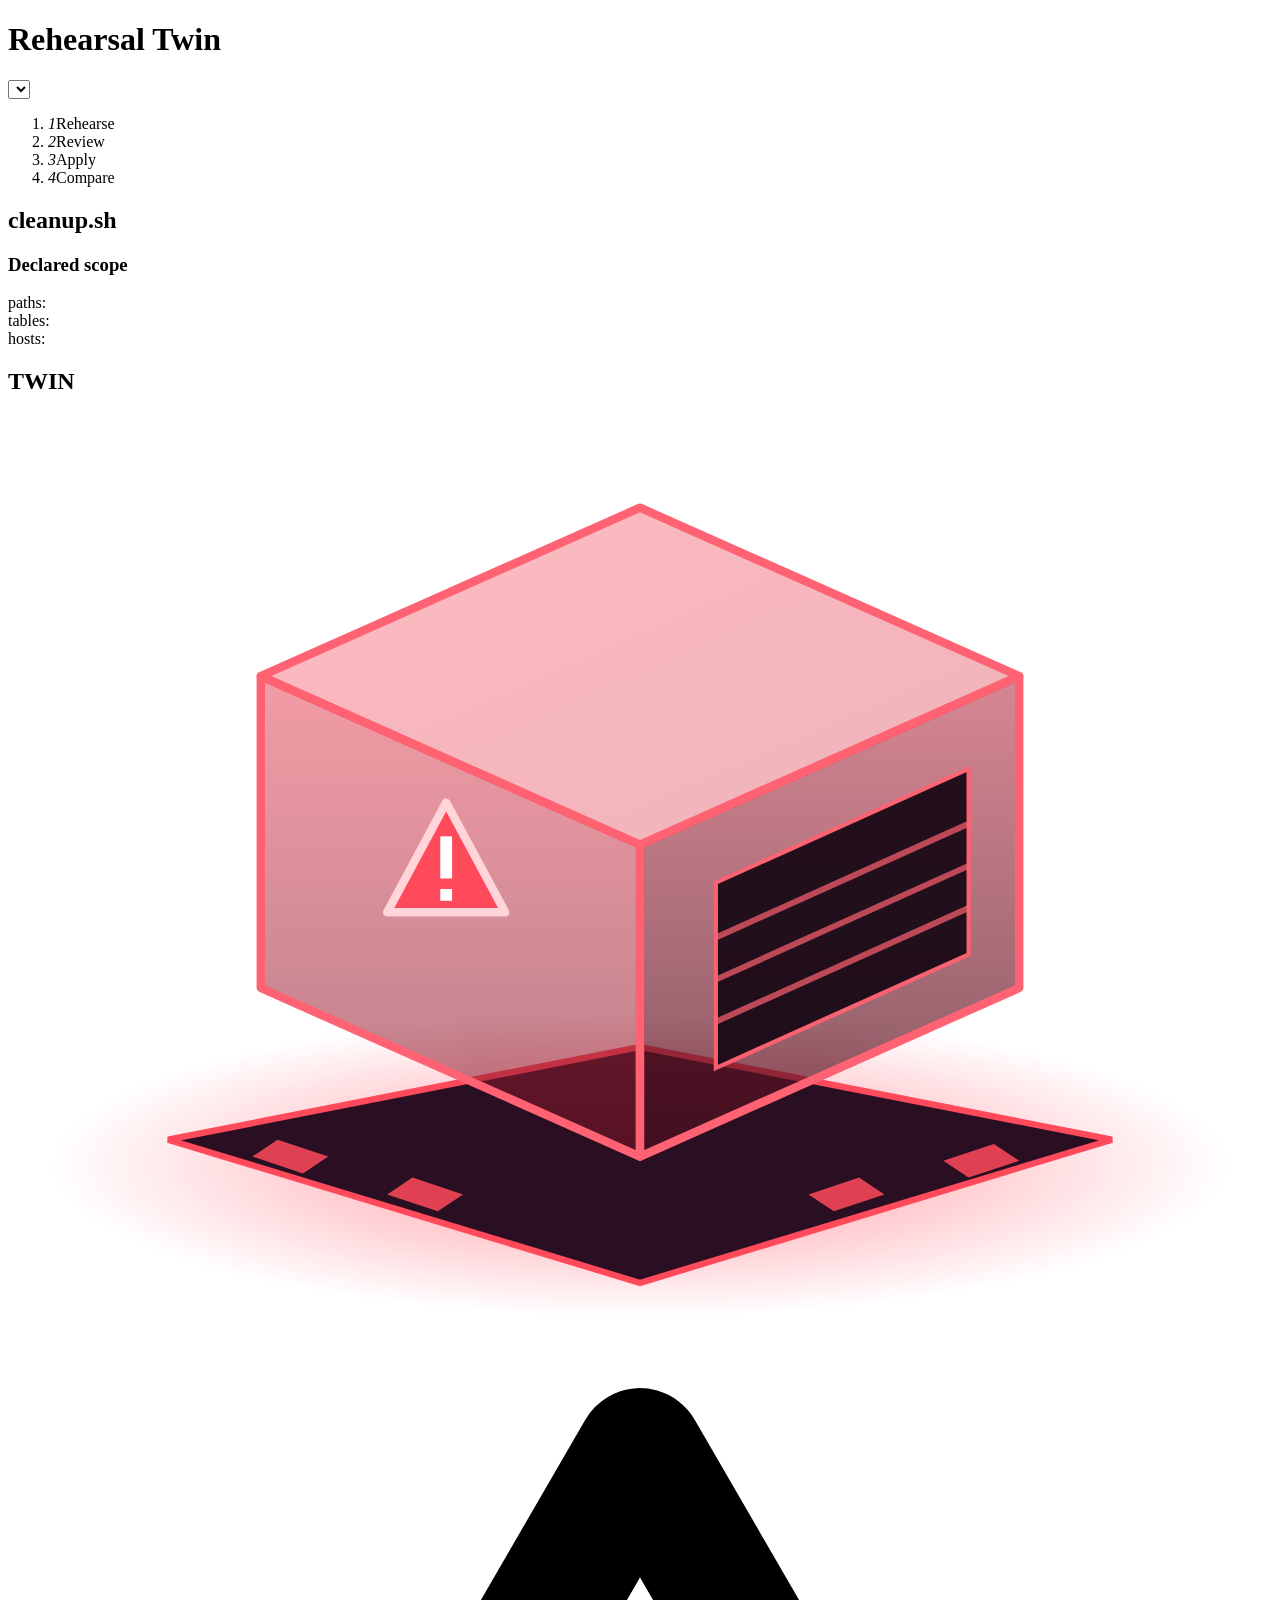
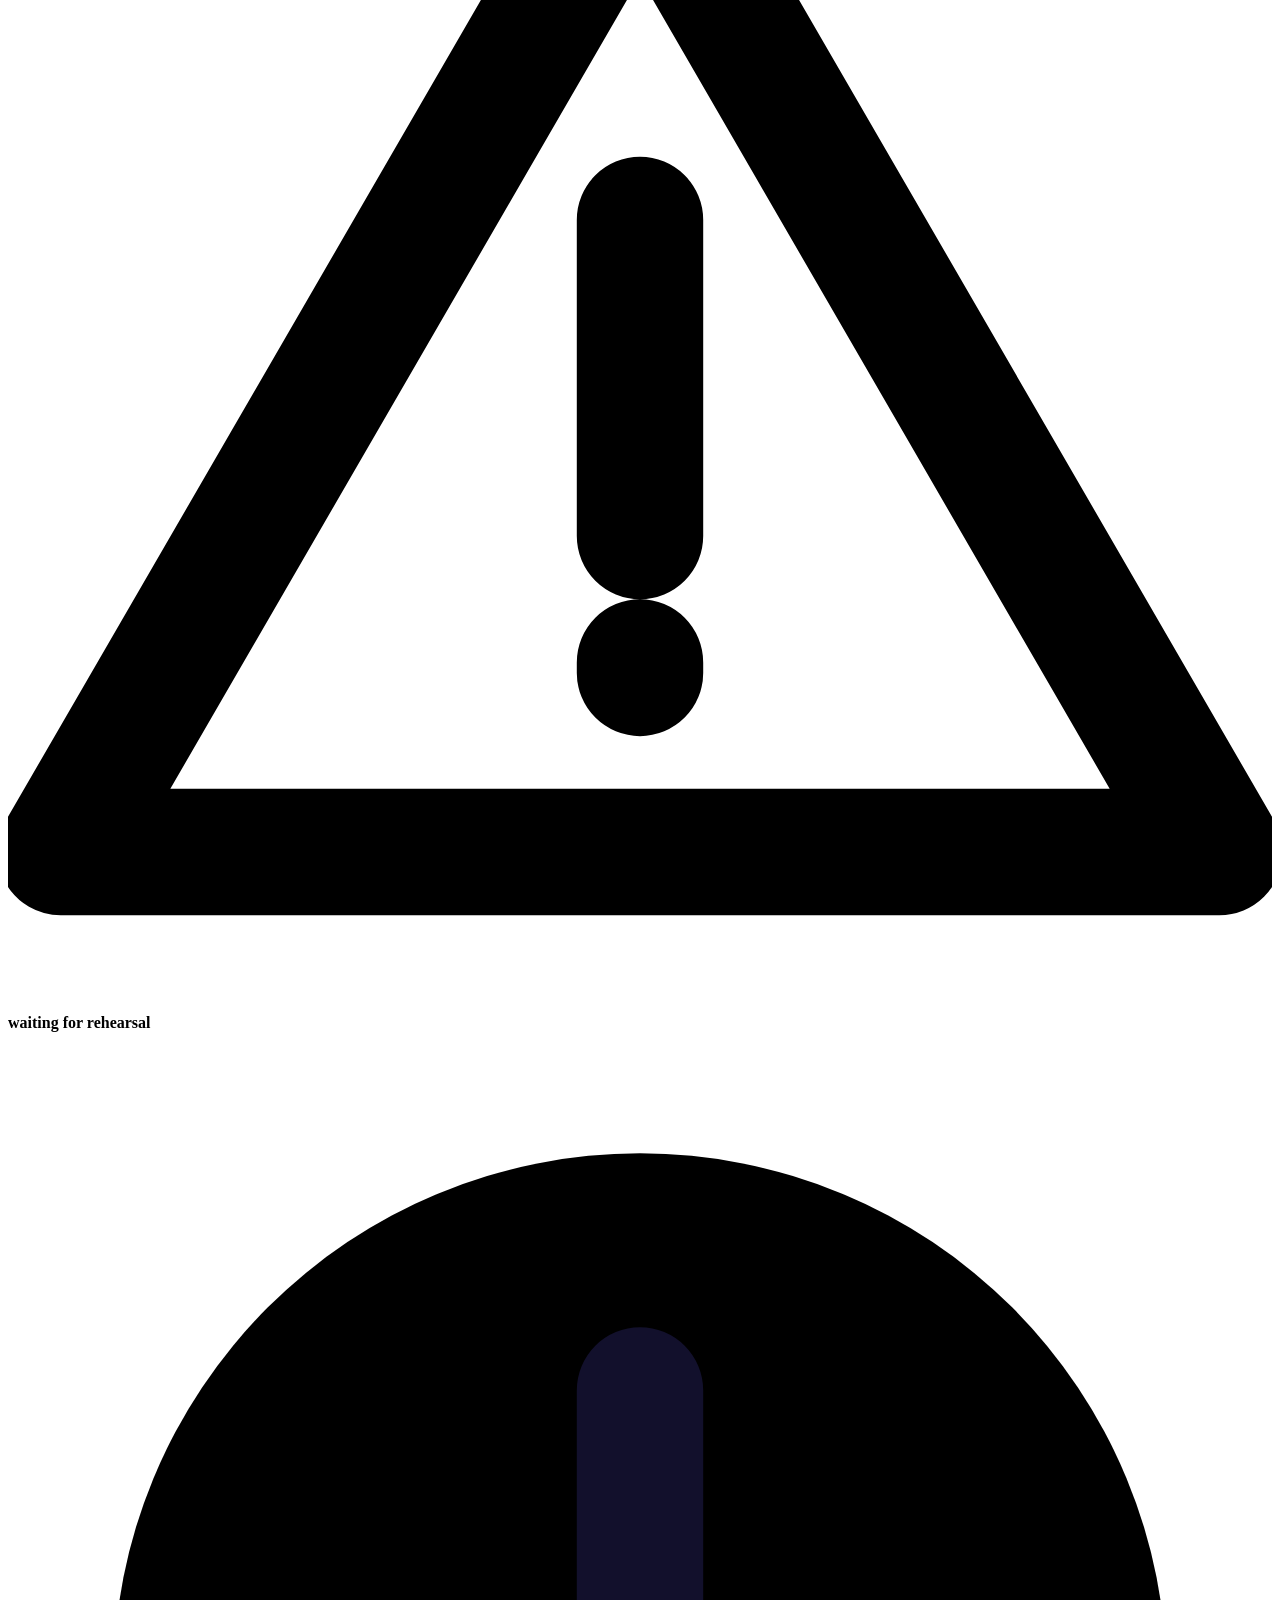
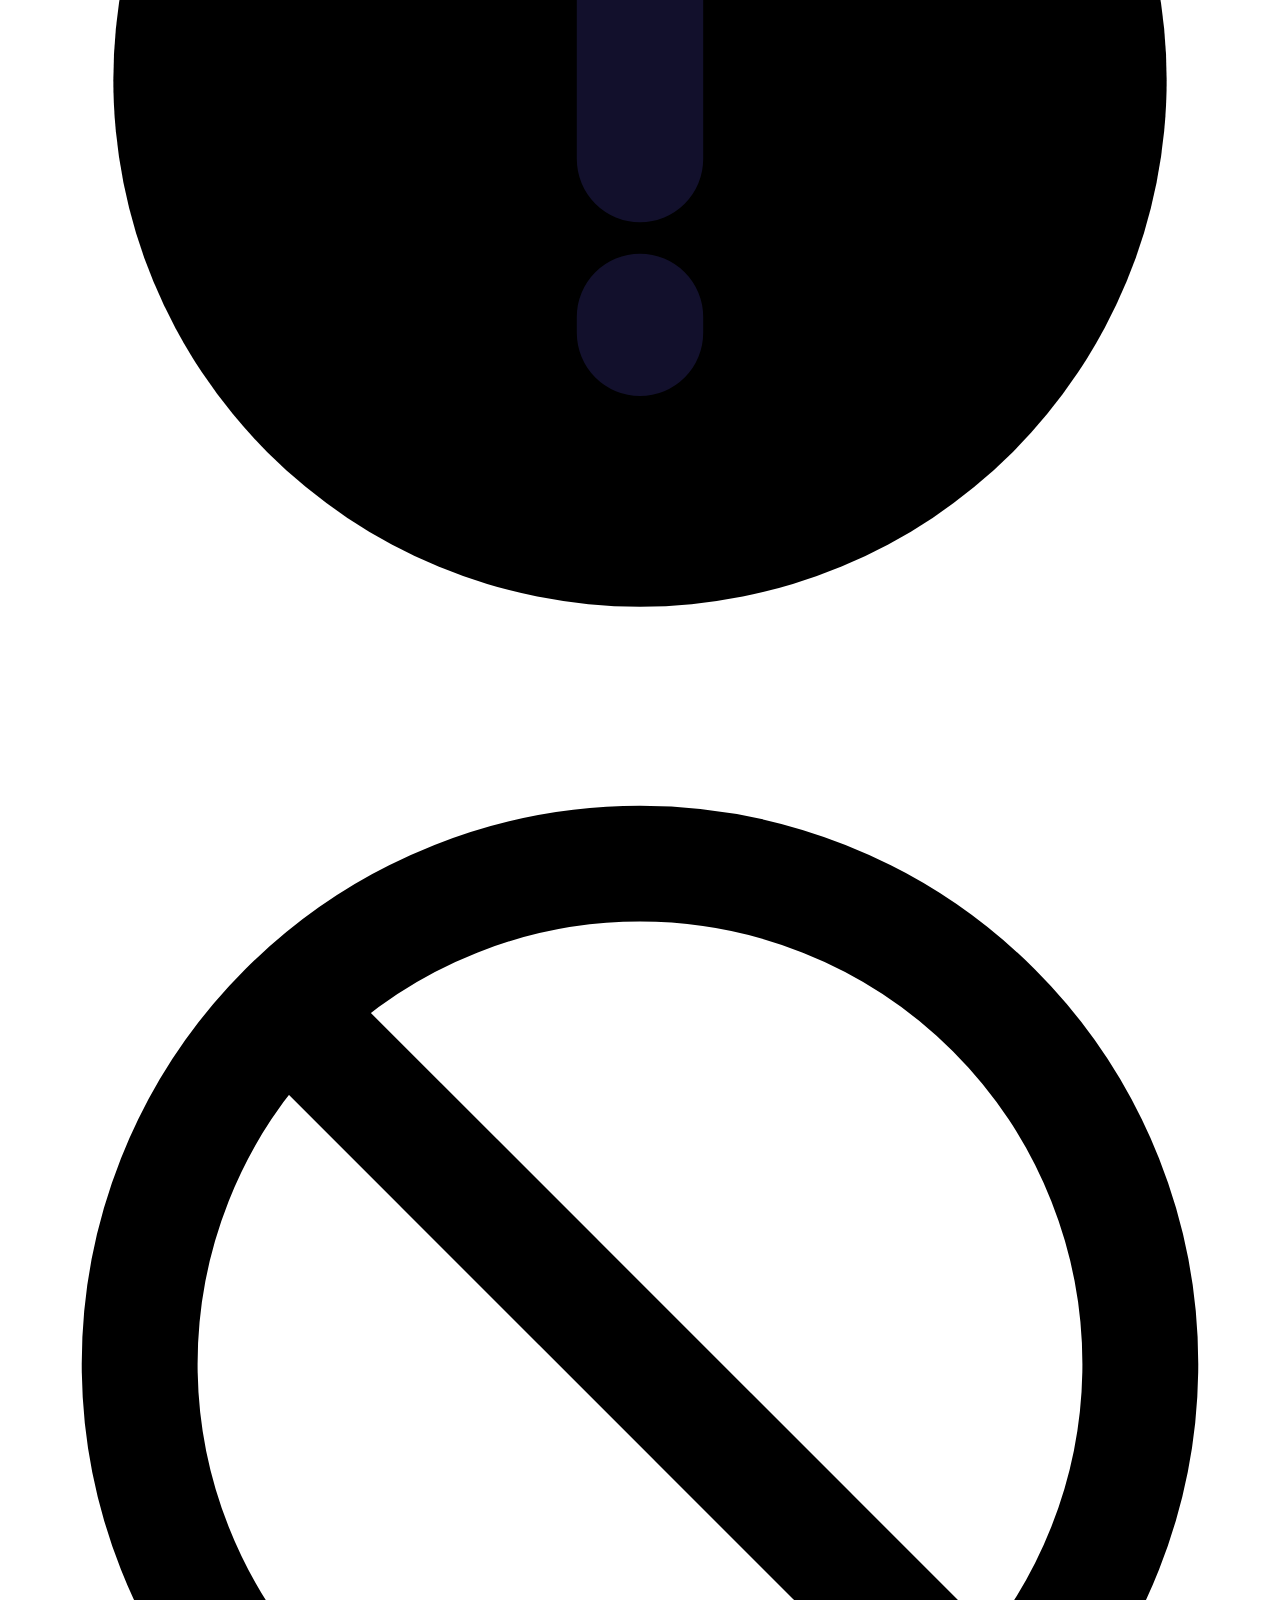
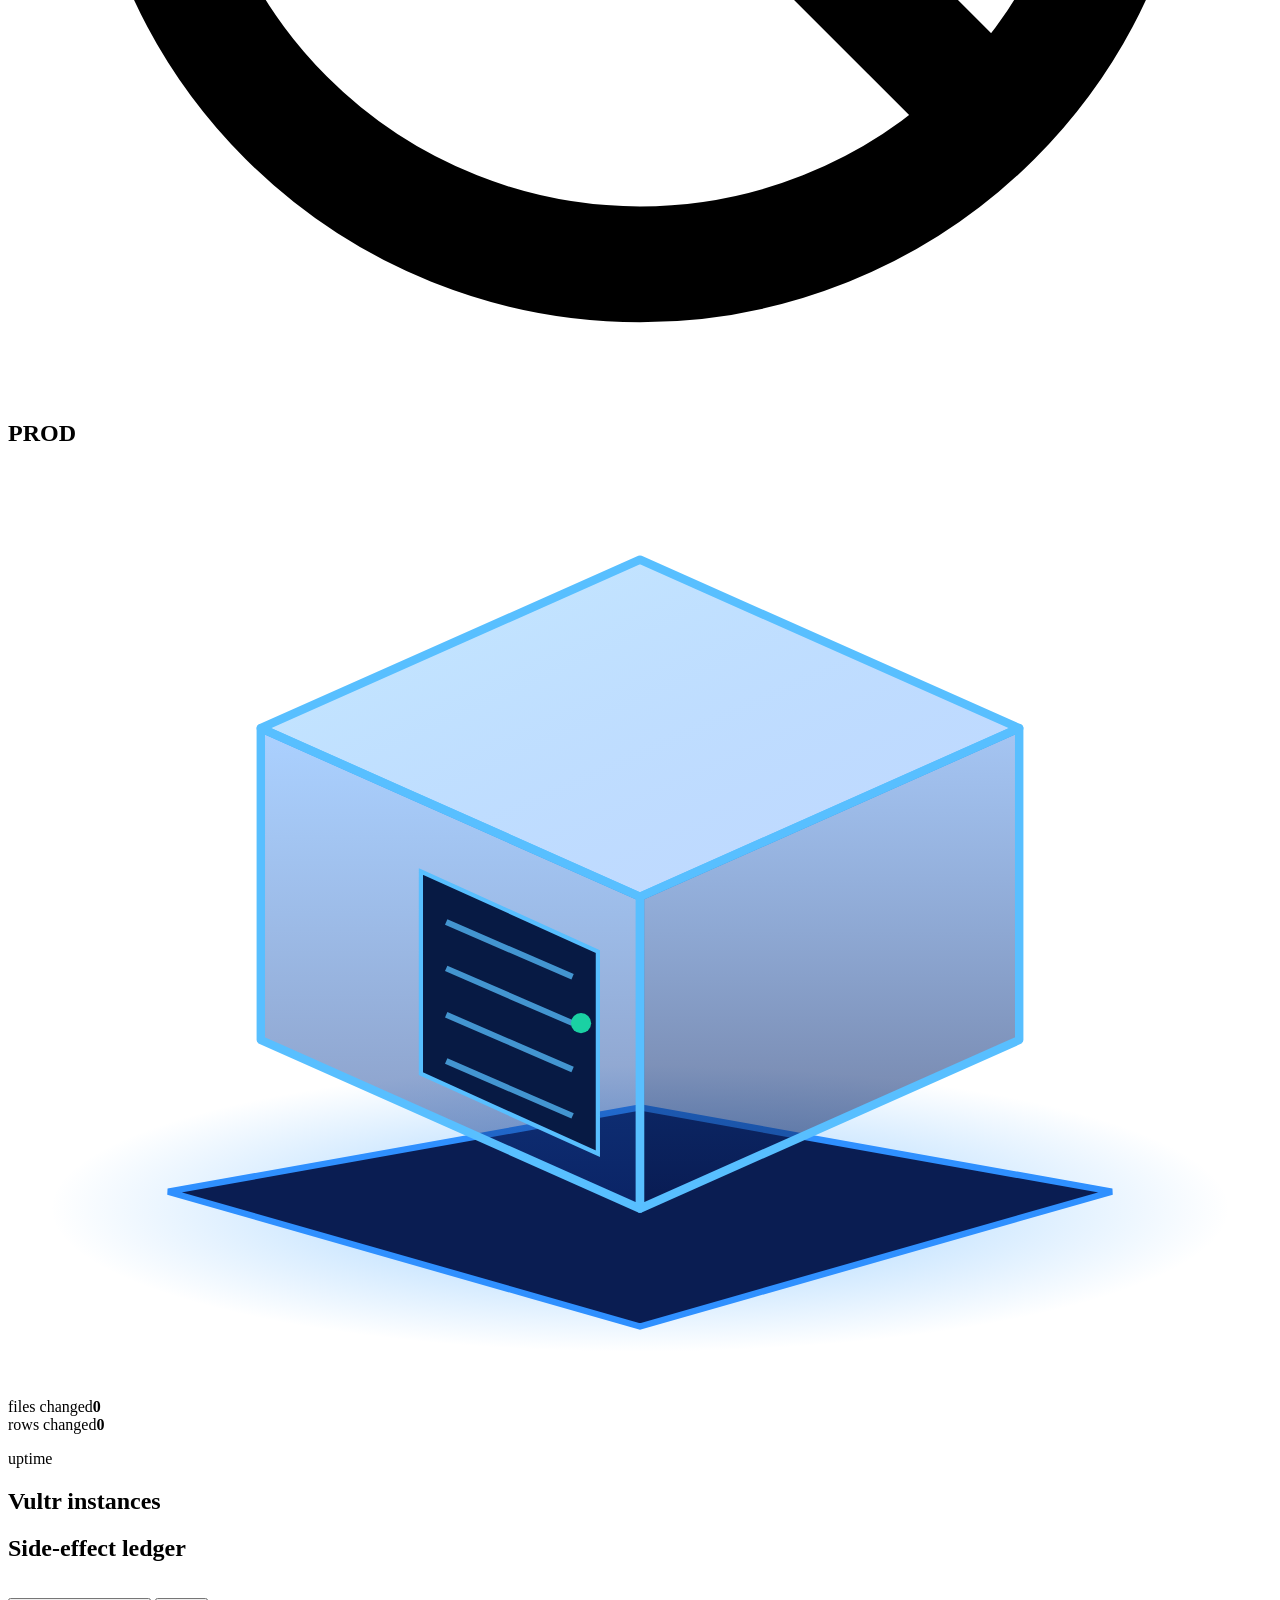
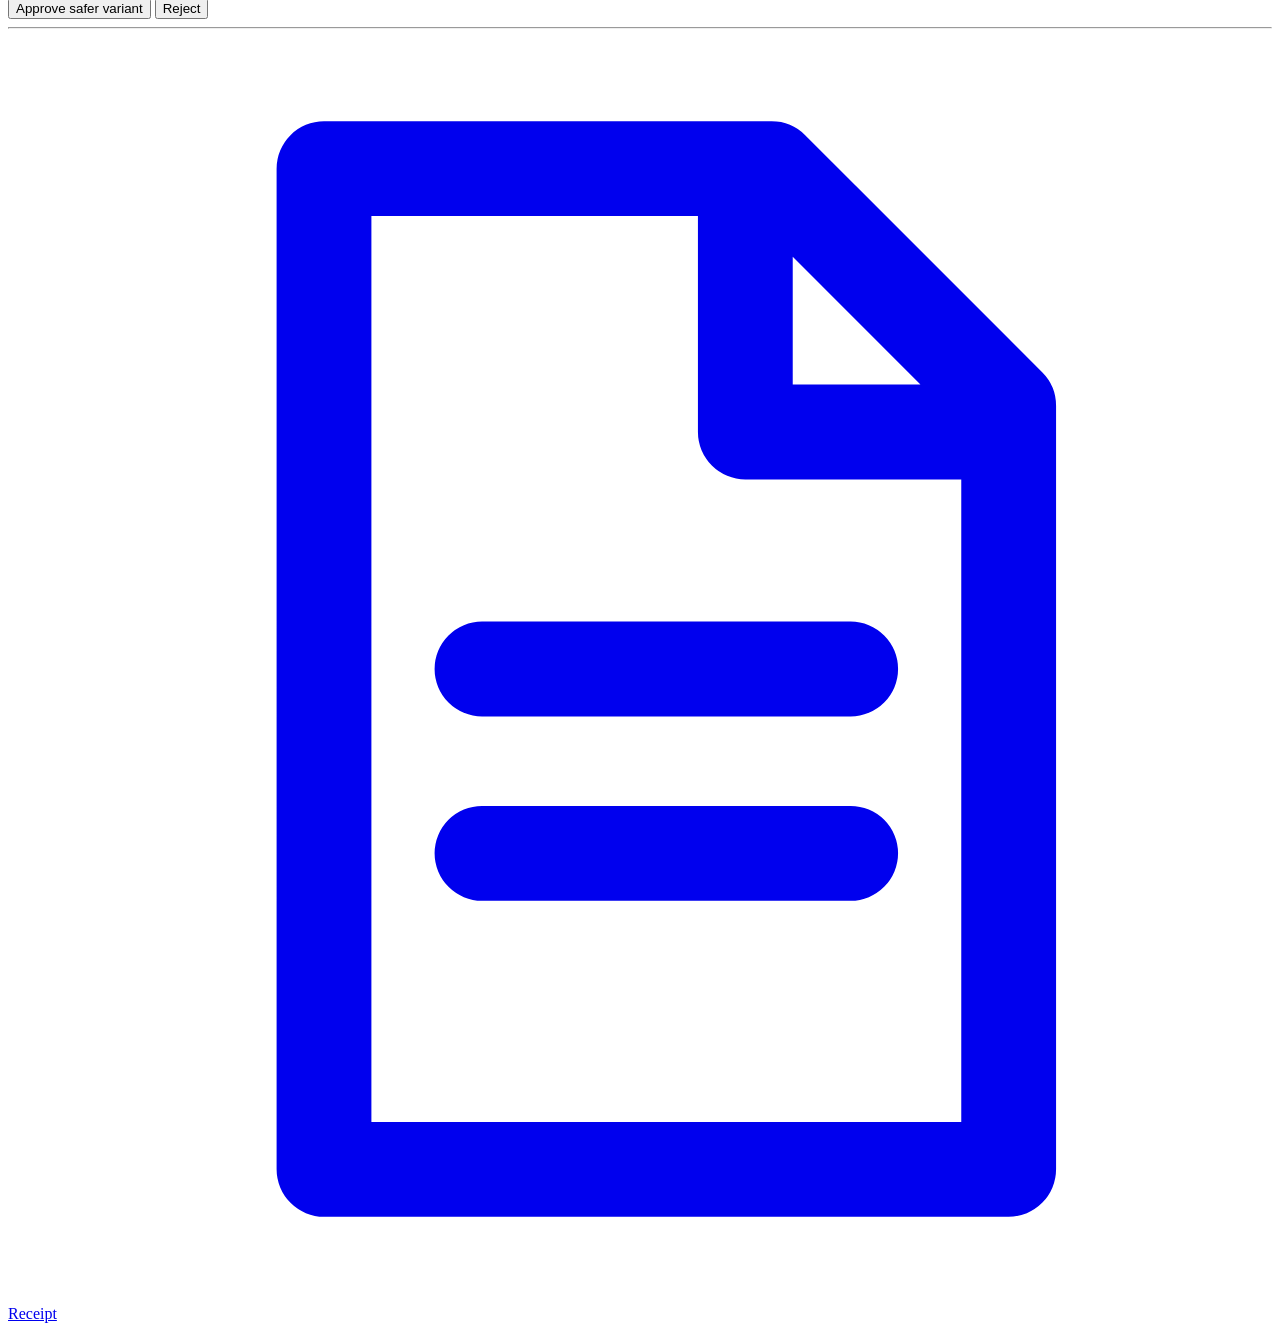
==== web/index.html @ f57971e7 "Add rehearsal screen, API skeleton with SSE replay and tests" ====
<!doctype html>
<html lang="en">
<head>
<meta charset="utf-8">
<meta name="viewport" content="width=device-width, initial-scale=1">
<title>Rehearsal Twin</title>
<link rel="stylesheet" href="/style.css">
</head>
<body>
<header class="top">
  <h1 class="brand">Rehearsal <span>Twin</span></h1>
  <div class="vsep"></div>
  <label class="preset"><select id="preset" aria-label="Preset"></select></label>
  <ol class="steps" id="steps">
    <li data-step="rehearse"><i>1</i><span>Rehearse</span></li>
    <li data-step="review"><i>2</i><span>Review</span></li>
    <li data-step="apply"><i>3</i><span>Apply</span></li>
    <li data-step="compare"><i>4</i><span>Compare</span></li>
  </ol>
</header>

<main class="grid">
  <section class="panel script">
    <h2 id="script-name">cleanup.sh</h2>
    <div class="code" id="code"></div>
    <h3>Declared scope</h3>
    <dl class="scope" id="scope">
      <dt>paths:</dt><dd id="scope-paths"></dd>
      <dt>tables:</dt><dd id="scope-tables"></dd>
      <dt>hosts:</dt><dd id="scope-hosts"></dd>
    </dl>
  </section>

  <section class="panel twin" id="twin" data-state="idle">
    <h2>TWIN</h2>
    <p class="sub" id="twin-sub"></p>
    <svg class="cube" viewBox="0 0 300 220" preserveAspectRatio="none" aria-hidden="true">
      <defs>
        <radialGradient id="glow-red" cx="50%" cy="50%" r="50%"><stop offset="0" stop-color="#ff3b4e" stop-opacity=".55"/><stop offset="1" stop-color="#ff3b4e" stop-opacity="0"/></radialGradient>
        <linearGradient id="red-top" x1="0" y1="0" x2="1" y2="1"><stop offset="0" stop-color="#ff8a93" stop-opacity=".55"/><stop offset="1" stop-color="#d63044" stop-opacity=".35"/></linearGradient>
        <linearGradient id="red-left" x1="0" y1="0" x2="0" y2="1"><stop offset="0" stop-color="#e5384c" stop-opacity=".5"/><stop offset="1" stop-color="#7a1426" stop-opacity=".55"/></linearGradient>
        <linearGradient id="red-right" x1="0" y1="0" x2="0" y2="1"><stop offset="0" stop-color="#b3253a" stop-opacity=".55"/><stop offset="1" stop-color="#4a0f1e" stop-opacity=".7"/></linearGradient>
      </defs>
      <ellipse cx="150" cy="178" rx="140" ry="36" fill="url(#glow-red)"/>
      <polygon points="150,150 262,172 150,206 38,172" fill="#2a0f22" stroke="#ff4a5c" stroke-width="1.5"/>
      <polygon points="64,172 76,176 70,180 58,176" fill="#ff4a5c" opacity=".85"/>
      <polygon points="96,181 108,185 102,189 90,185" fill="#ff4a5c" opacity=".85"/>
      <polygon points="190,185 202,181 208,185 196,189" fill="#ff4a5c" opacity=".85"/>
      <polygon points="222,177 234,173 240,177 228,181" fill="#ff4a5c" opacity=".85"/>
      <g stroke="#ff6272" stroke-width="2" stroke-linejoin="round">
        <polygon points="150,22 240,62 150,102 60,62" fill="url(#red-top)"/>
        <polygon points="60,62 150,102 150,176 60,136" fill="url(#red-left)"/>
        <polygon points="150,102 240,62 240,136 150,176" fill="url(#red-right)"/>
      </g>
      <g fill="#1a0a16" stroke="#ff6272" stroke-width="1" opacity=".95">
        <polygon points="168,111 228,84 228,128 168,155"/>
      </g>
      <g stroke="#ff6272" stroke-width="1.4" opacity=".7">
        <line x1="168" y1="124" x2="228" y2="97"/><line x1="168" y1="134" x2="228" y2="107"/><line x1="168" y1="144" x2="228" y2="117"/>
      </g>
      <polygon points="104,100 124,111 104,122 84,111" fill="none"/>
      <polygon points="104,92 118,118 90,118" fill="#ff4a5c" stroke="#ffd5d9" stroke-width="2" stroke-linejoin="round"/>
      <rect x="102.6" y="100" width="2.8" height="10" fill="#fff"/><rect x="102.6" y="112.5" width="2.8" height="2.8" fill="#fff"/>
    </svg>
    <div class="verdict" id="verdict"><svg viewBox="0 0 24 24" class="tri"><path d="M12 2 1 21h22z" fill="none" stroke="currentColor" stroke-width="2.4" stroke-linejoin="round"/><path d="M12 9v6M12 17.4v.2" stroke="currentColor" stroke-width="2.4" stroke-linecap="round"/></svg><b id="verdict-text">waiting for rehearsal</b></div>
    <p class="outside" id="outside"><svg viewBox="0 0 24 24" class="ico"><circle cx="12" cy="12" r="10" fill="currentColor"/><path d="M12 6.5v7M12 16.5v.3" stroke="#12102c" stroke-width="2.4" stroke-linecap="round"/></svg><span id="outside-text"></span></p>
    <p class="blocked" id="blocked"><svg viewBox="0 0 24 24" class="ico"><circle cx="12" cy="12" r="9.5" fill="none" stroke="currentColor" stroke-width="2.2"/><path d="M5.3 5.3l13.4 13.4" stroke="currentColor" stroke-width="2.2"/></svg><span id="blocked-text"></span></p>
  </section>

  <section class="panel prod" id="prod">
    <h2>PROD</h2>
    <svg class="cube" viewBox="0 0 300 220" aria-hidden="true">
      <defs>
        <radialGradient id="glow-blue" cx="50%" cy="50%" r="50%"><stop offset="0" stop-color="#2e9bff" stop-opacity=".5"/><stop offset="1" stop-color="#2e9bff" stop-opacity="0"/></radialGradient>
        <linearGradient id="blue-top" x1="0" y1="0" x2="1" y2="1"><stop offset="0" stop-color="#8fd6ff" stop-opacity=".5"/><stop offset="1" stop-color="#2f80ff" stop-opacity=".3"/></linearGradient>
        <linearGradient id="blue-left" x1="0" y1="0" x2="0" y2="1"><stop offset="0" stop-color="#2d8cff" stop-opacity=".4"/><stop offset="1" stop-color="#0b2a78" stop-opacity=".5"/></linearGradient>
        <linearGradient id="blue-right" x1="0" y1="0" x2="0" y2="1"><stop offset="0" stop-color="#1f6fe0" stop-opacity=".4"/><stop offset="1" stop-color="#081a52" stop-opacity=".6"/></linearGradient>
      </defs>
      <ellipse cx="150" cy="176" rx="140" ry="34" fill="url(#glow-blue)"/>
      <polygon points="150,152 262,172 150,204 38,172" fill="#0a1d52" stroke="#2f90ff" stroke-width="1.5"/>
      <g stroke="#58bfff" stroke-width="2" stroke-linejoin="round">
        <polygon points="150,22 240,62 150,102 60,62" fill="url(#blue-top)"/>
        <polygon points="60,62 150,102 150,176 60,136" fill="url(#blue-left)"/>
        <polygon points="150,102 240,62 240,136 150,176" fill="url(#blue-right)"/>
      </g>
      <polygon points="98,96 140,115 140,163 98,144" fill="#071a44" stroke="#58bfff" stroke-width="1"/>
      <g stroke="#58bfff" stroke-width="1.4" opacity=".75">
        <line x1="104" y1="108" x2="134" y2="121"/><line x1="104" y1="119" x2="134" y2="132"/><line x1="104" y1="130" x2="134" y2="143"/><line x1="104" y1="141" x2="134" y2="154"/>
      </g>
      <circle cx="136" cy="132" r="2.4" fill="#1ad1a3"/>
    </svg>
    <div class="counters">
      <div class="counter"><span>files changed</span><b id="files-changed">0</b></div>
      <div class="counter"><span>rows changed</span><b id="rows-changed">0</b></div>
    </div>
    <p class="uptime">uptime <b id="uptime"></b></p>
  </section>

  <section class="panel instances">
    <h2>Vultr instances</h2>
    <ul id="instances"></ul>
  </section>

  <section class="panel ledger">
    <h2>Side-effect ledger</h2>
    <table id="ledger"><tbody></tbody></table>
    <p class="hash" id="hash"></p>
  </section>

  <aside class="actions">
    <button class="approve" id="approve">Approve safer variant</button>
    <button class="reject" id="reject">Reject</button>
    <hr>
    <a class="receipt" id="receipt" href="#"><svg viewBox="0 0 24 24"><path d="M6 2.5h8.5L19 7v14.5H6z M14 2.5V7.5h5 M9 12h7 M9 15.5h7" fill="none" stroke="currentColor" stroke-width="1.8" stroke-linejoin="round" stroke-linecap="round"/></svg>Receipt</a>
  </aside>
</main>
<script src="/app.js"></script>
</body>
</html>
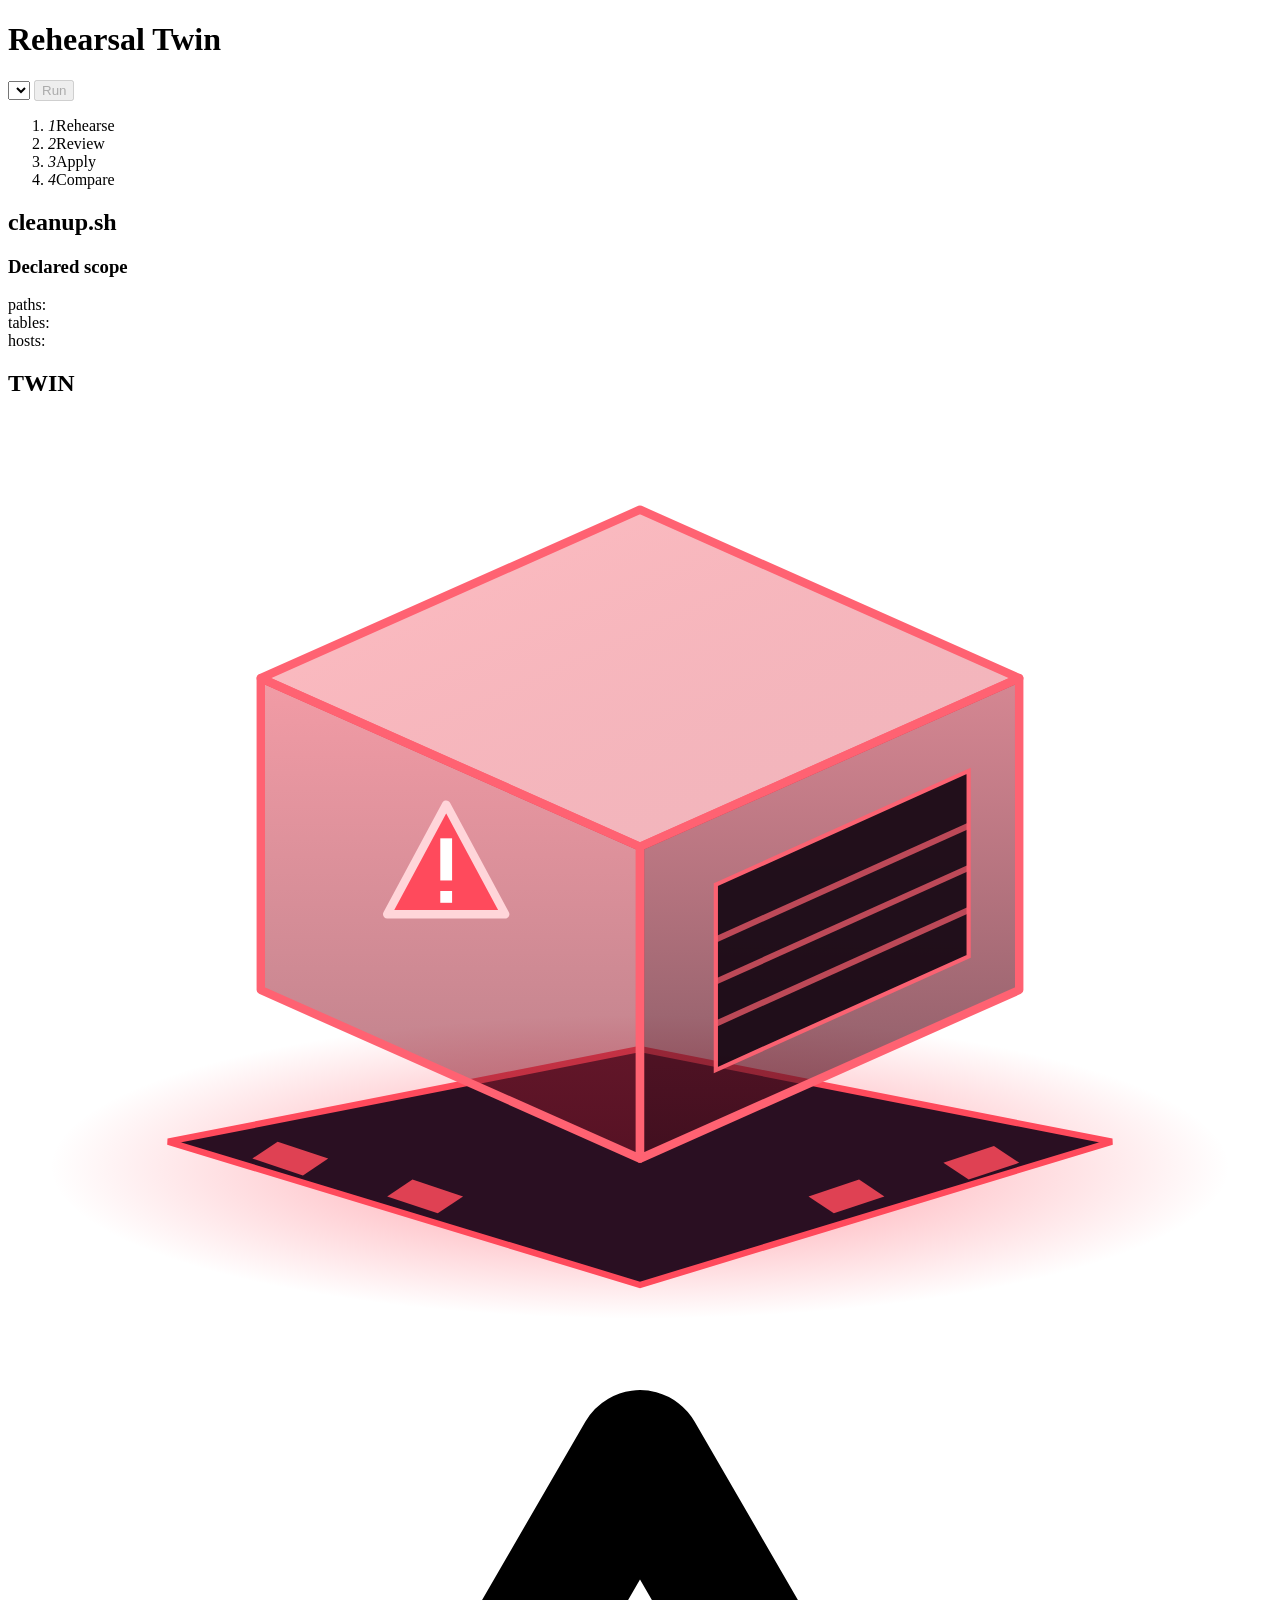
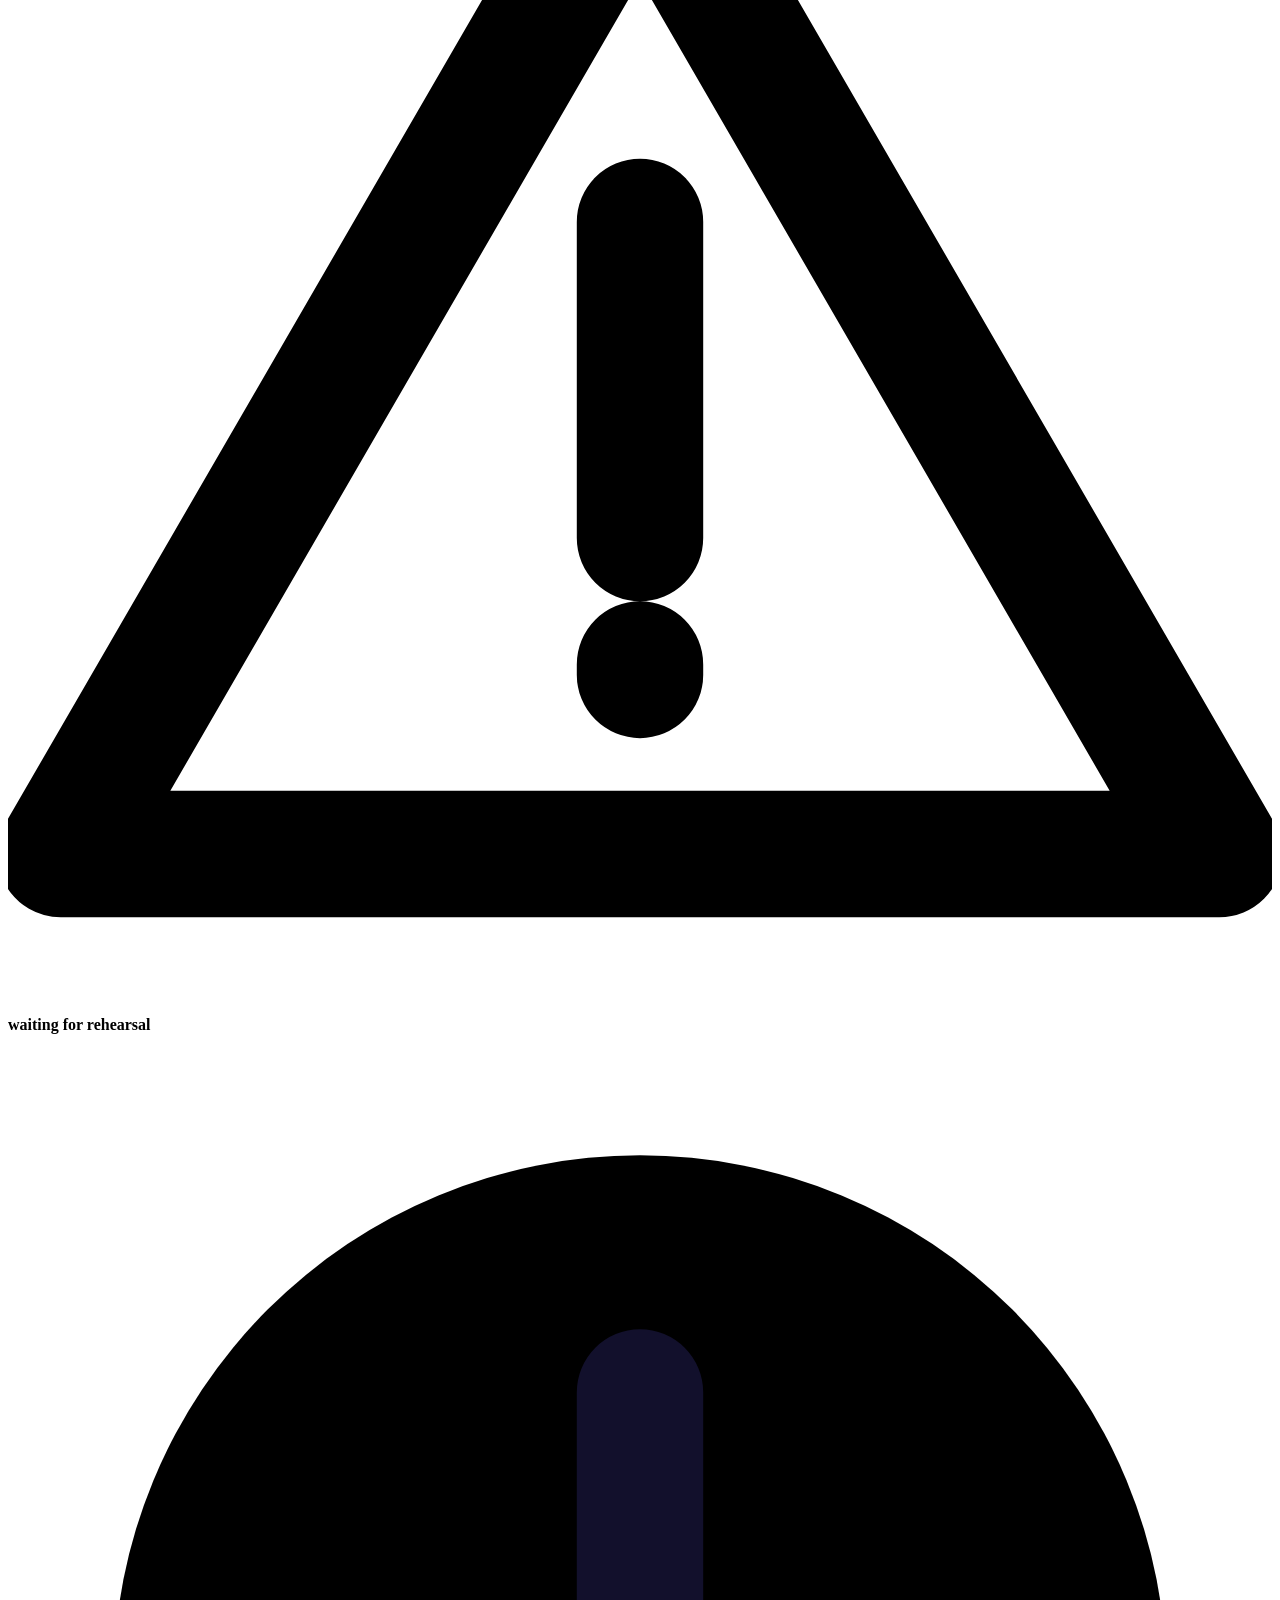
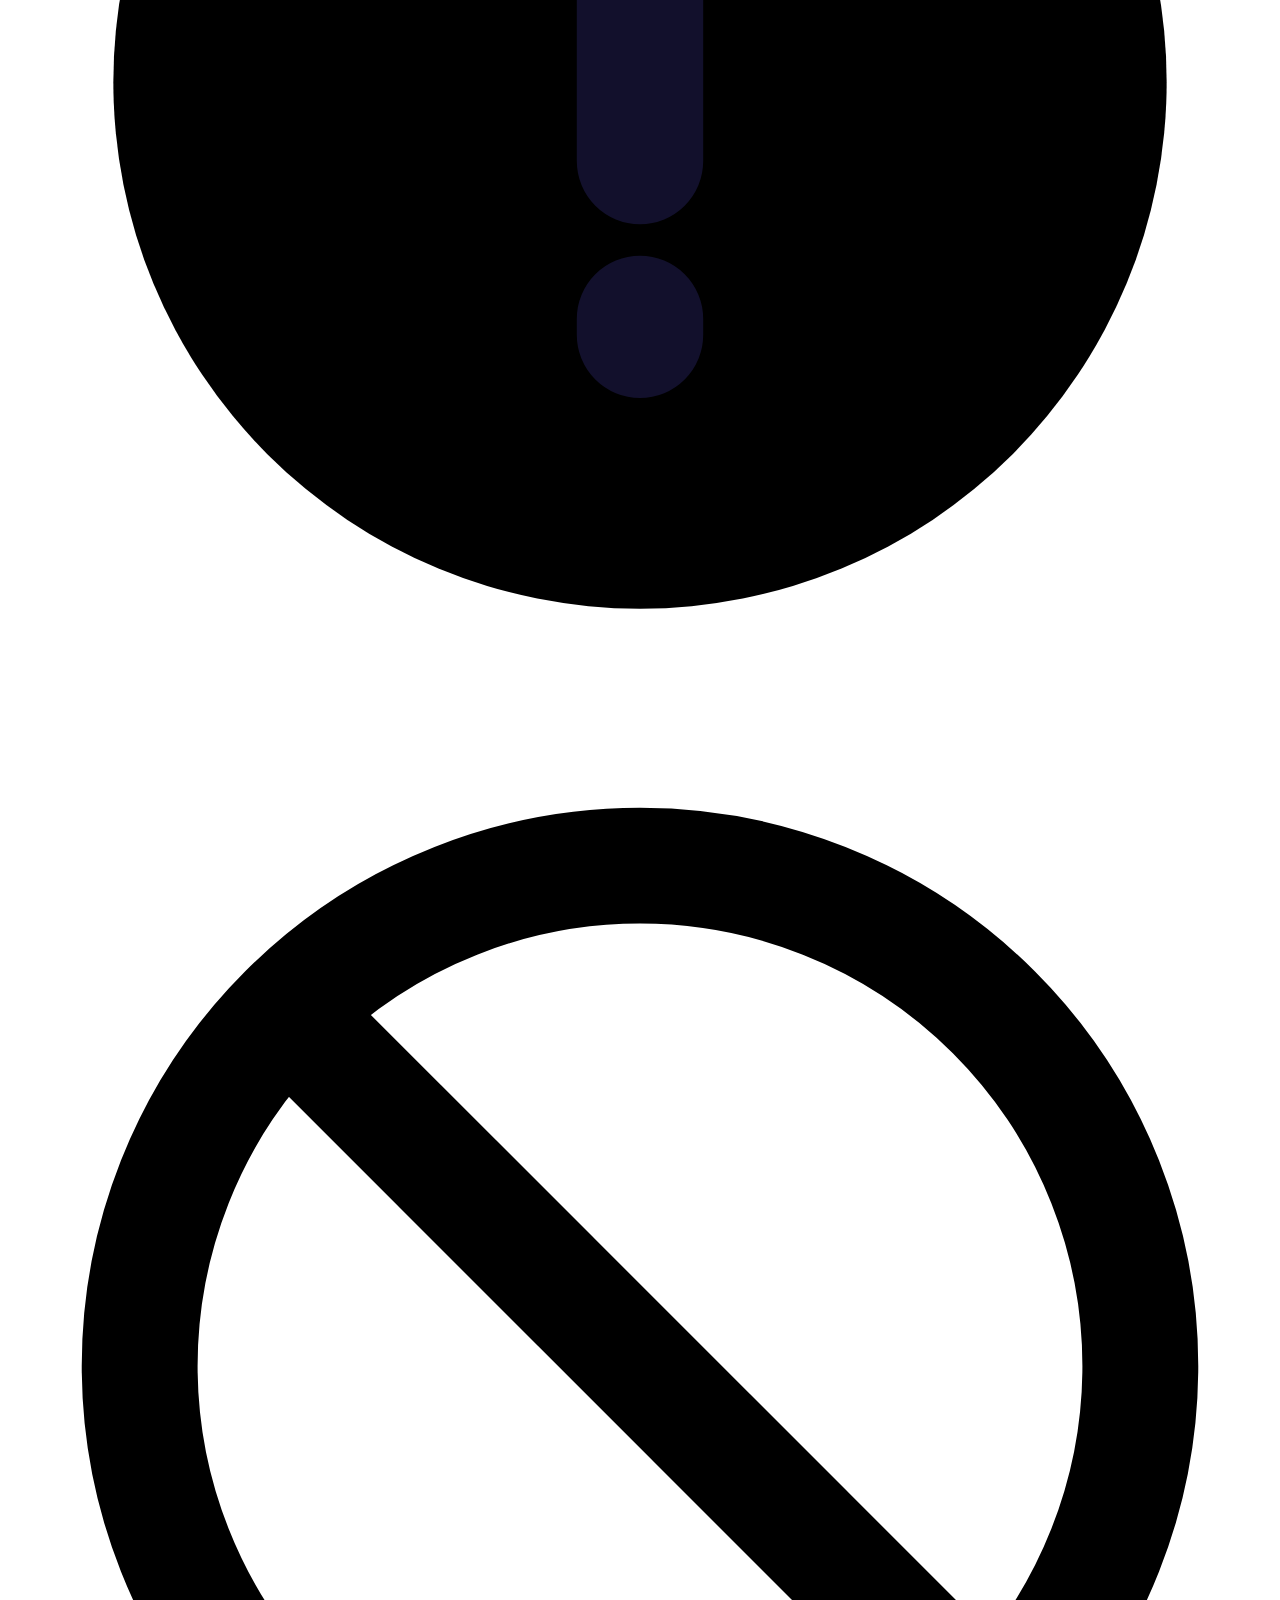
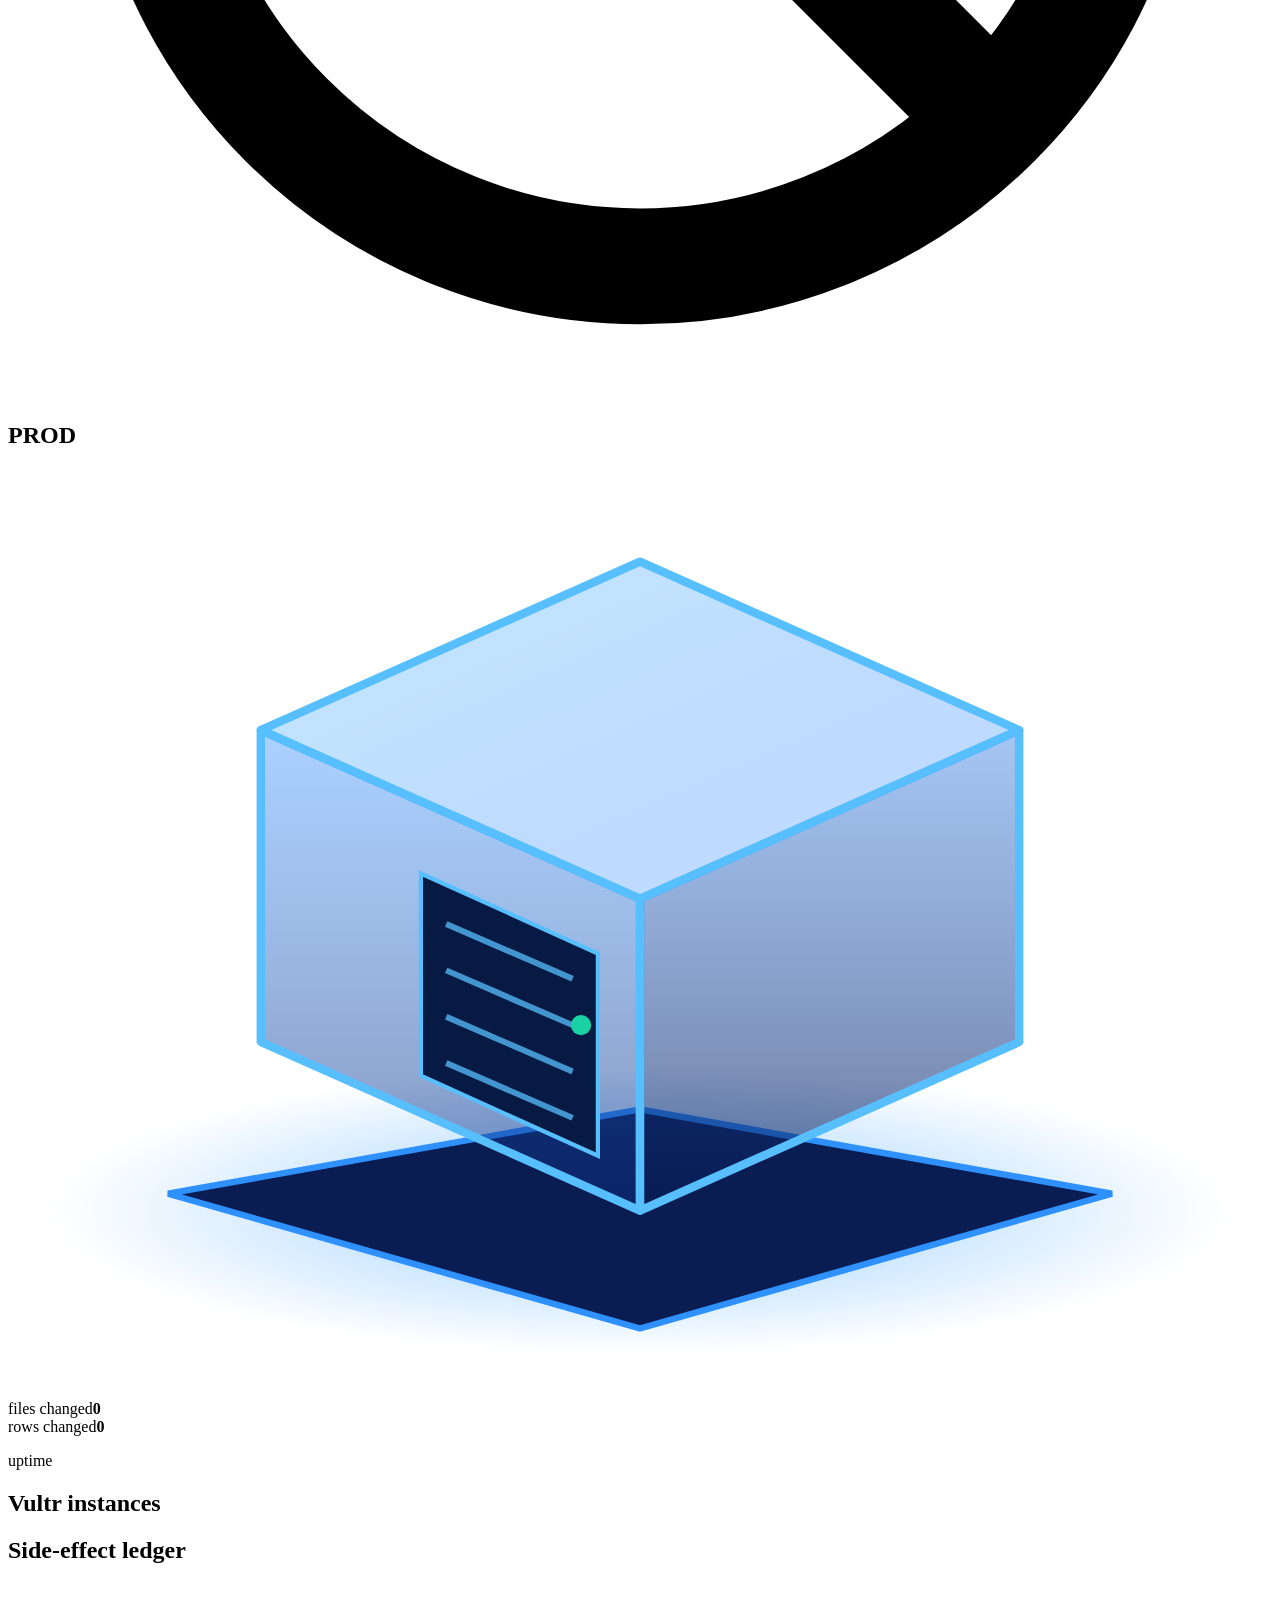
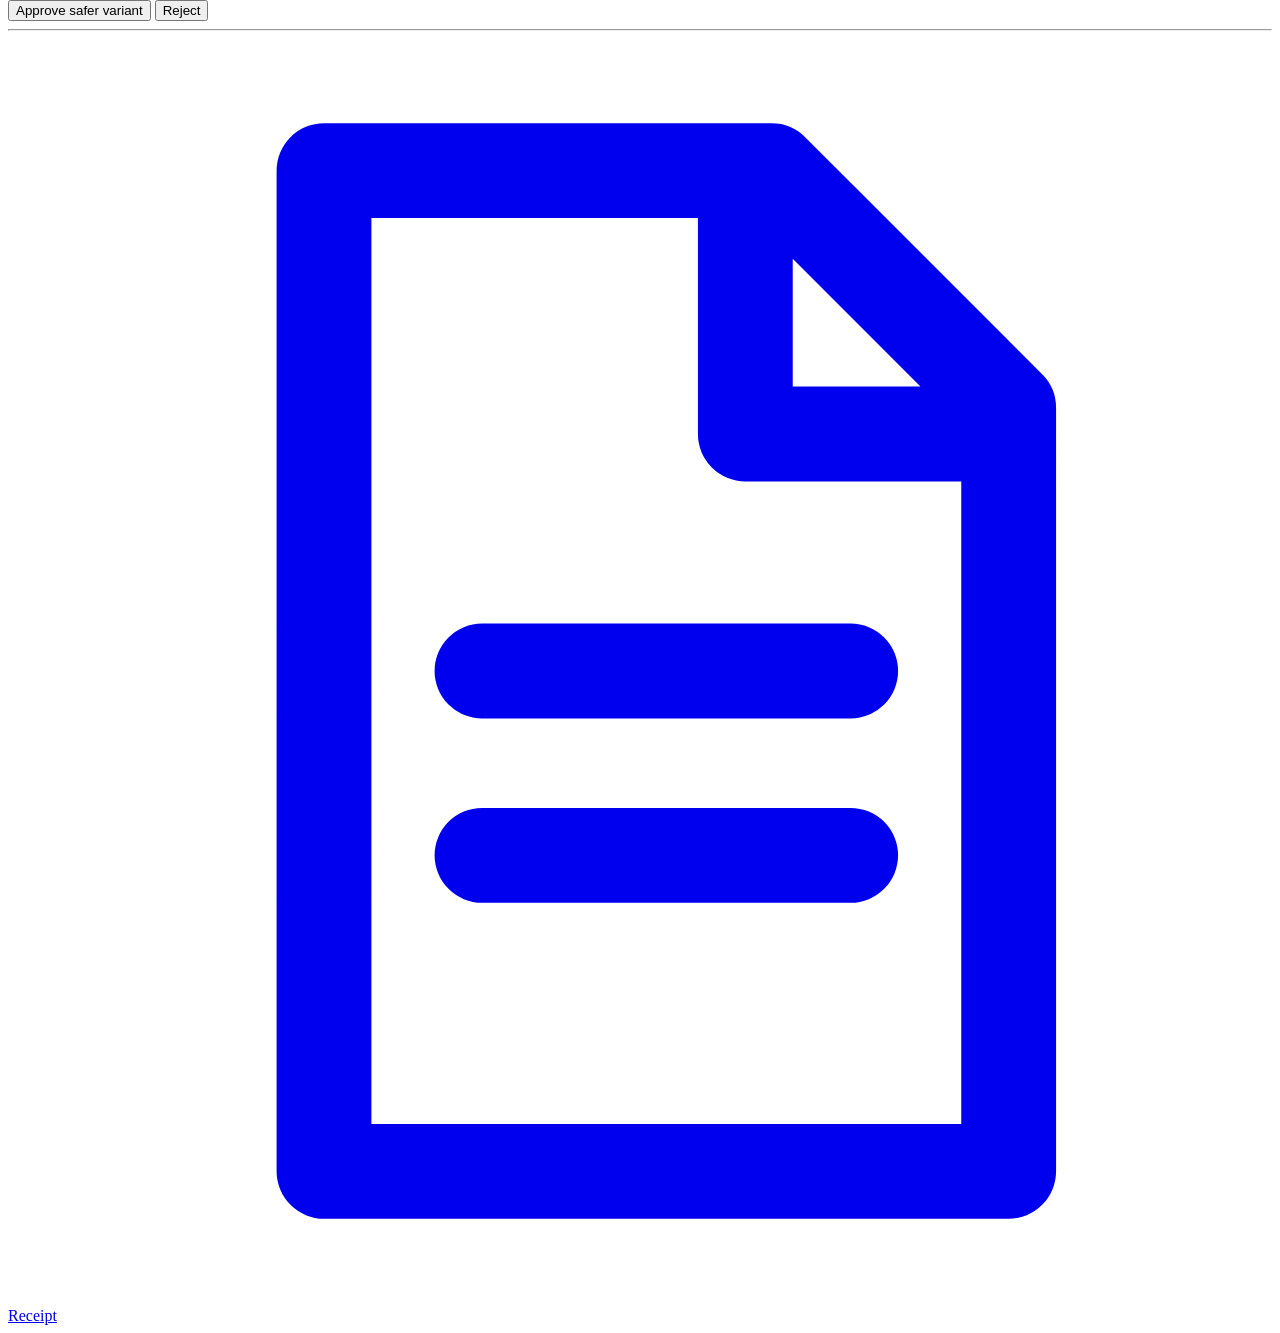
==== commit a0b01428: "Run button and queue line on the screen; judges approve their own run" ====
--- a/web/index.html
+++ b/web/index.html
@@ -11,6 +11,7 @@
   <h1 class="brand">Rehearsal <span>Twin</span></h1>
   <div class="vsep"></div>
   <label class="preset"><select id="preset" aria-label="Preset"></select></label>
+  <button class="run" id="run" type="button" disabled>Run</button>
   <ol class="steps" id="steps">
     <li data-step="rehearse"><i>1</i><span>Rehearse</span></li>
     <li data-step="review"><i>2</i><span>Review</span></li>
@@ -99,6 +100,7 @@
   <section class="panel instances">
     <h2>Vultr instances</h2>
     <ul id="instances"></ul>
+    <p class="queue" id="queue"></p>
   </section>
 
   <section class="panel ledger">
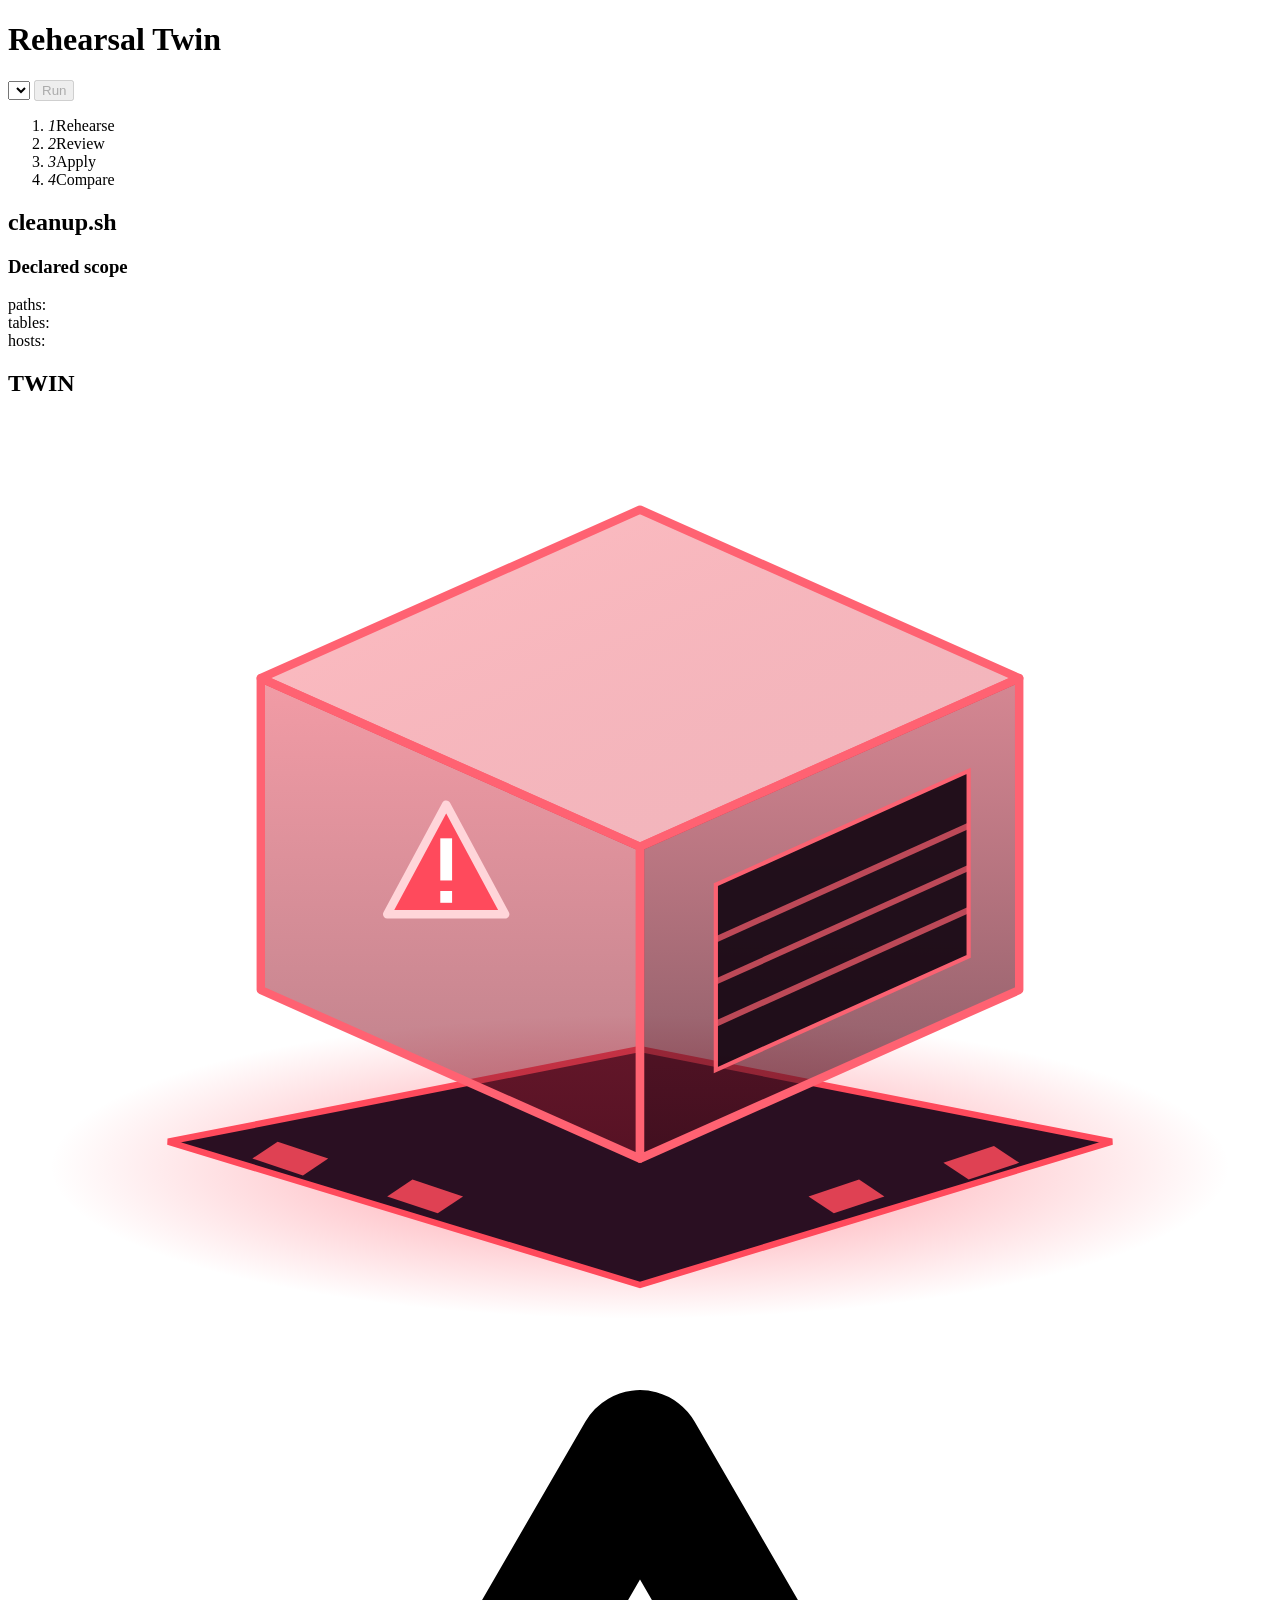
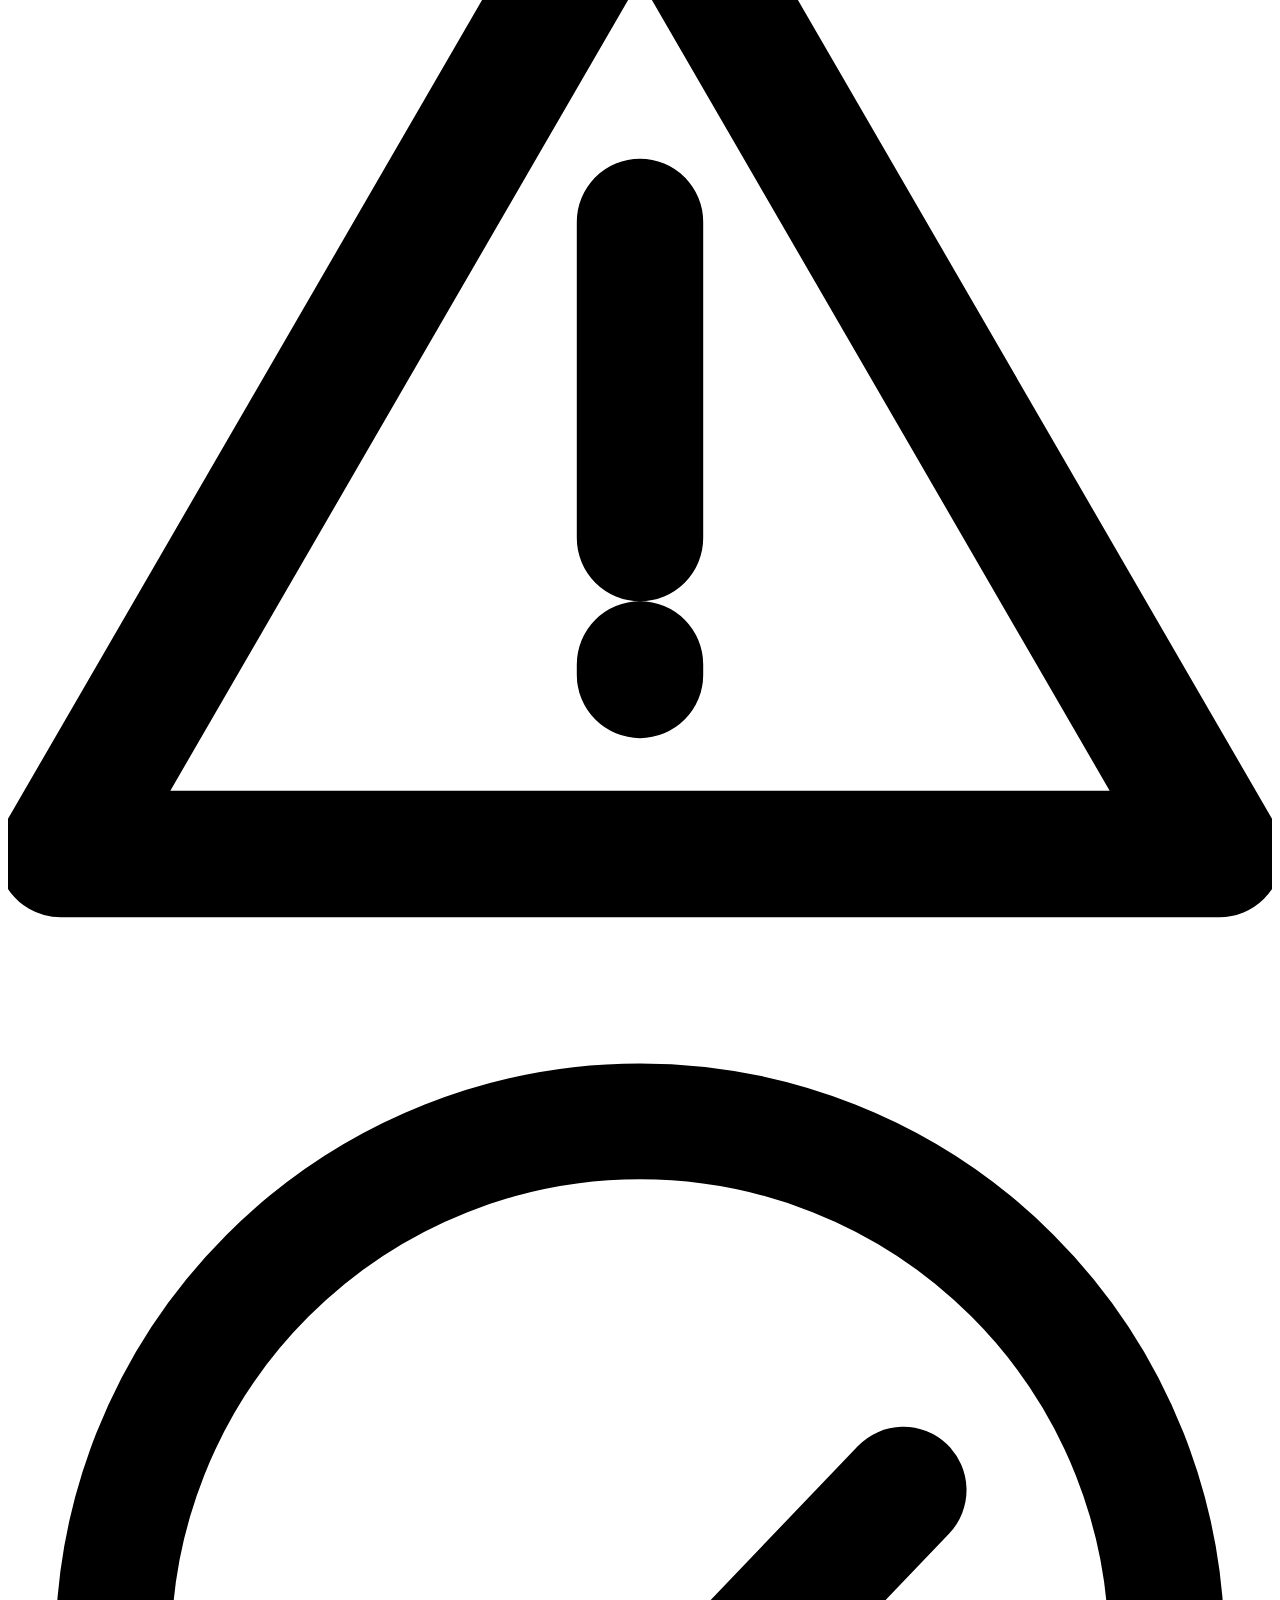
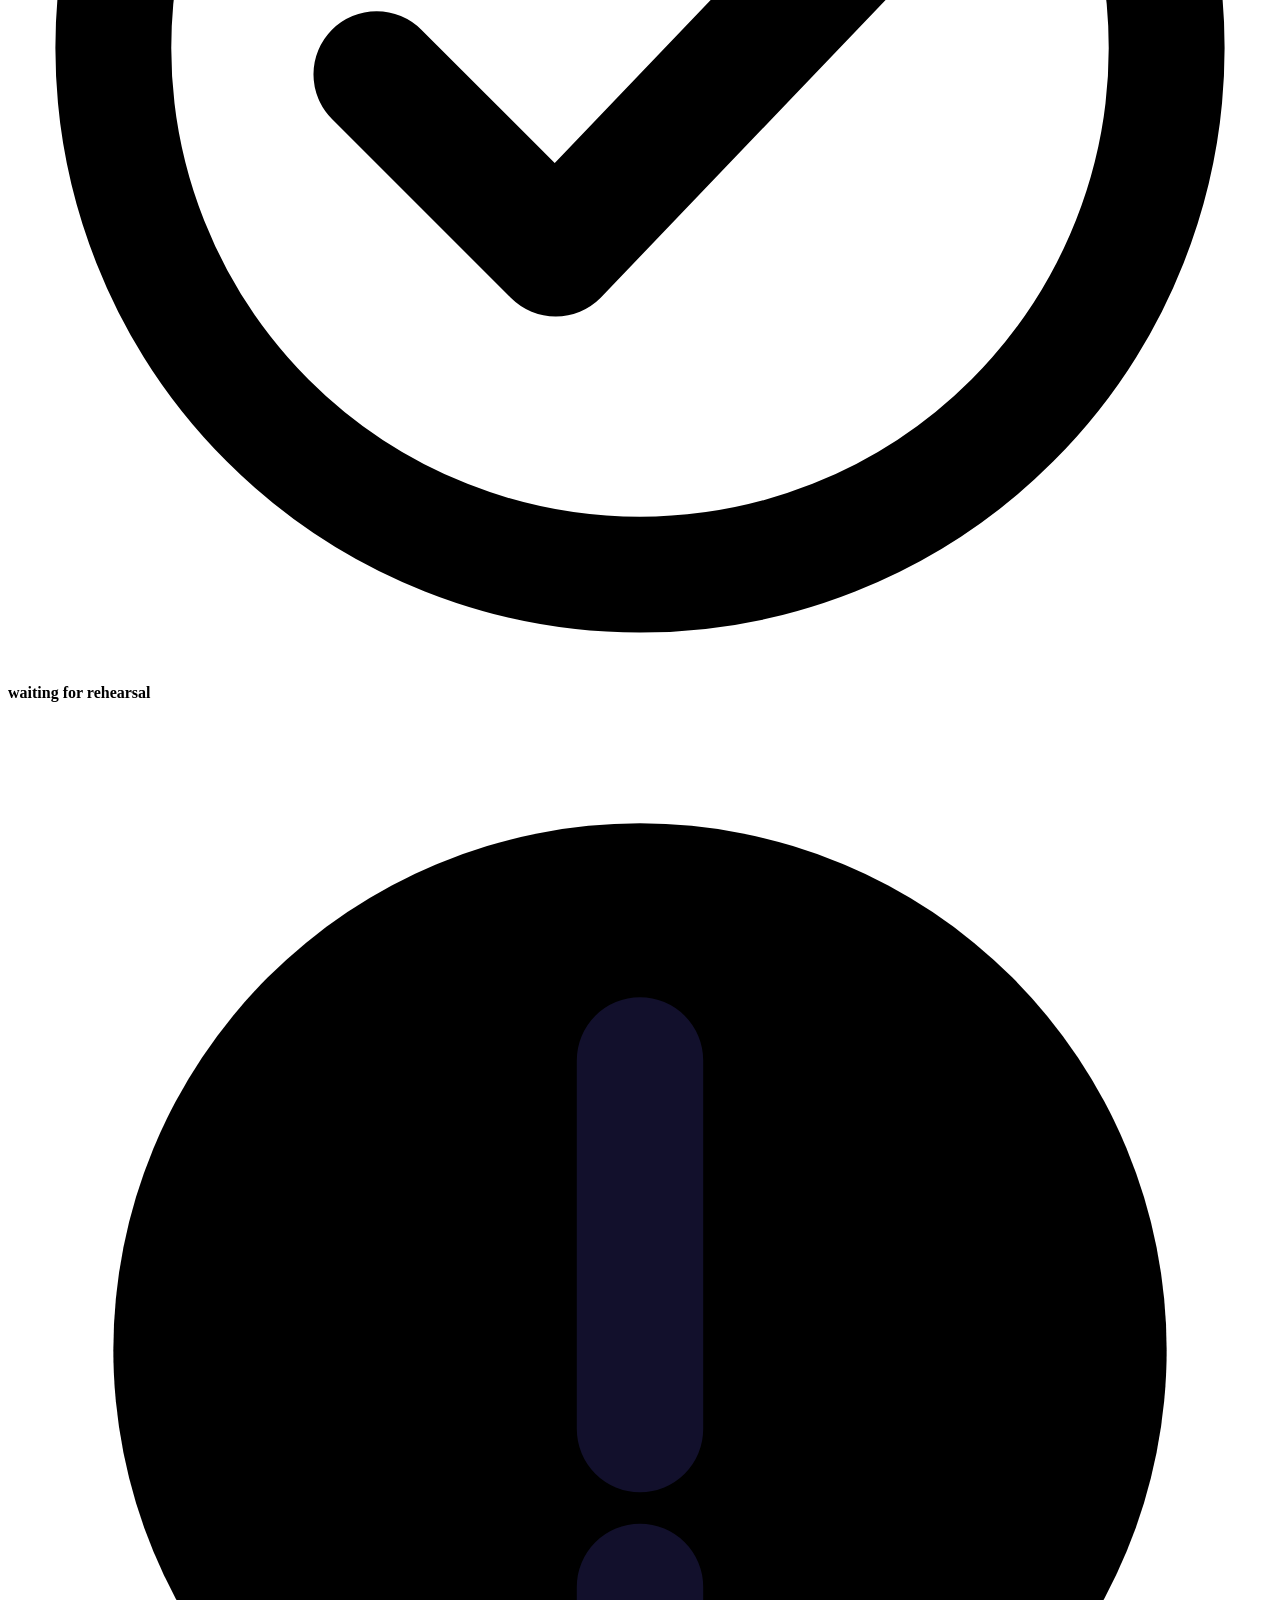
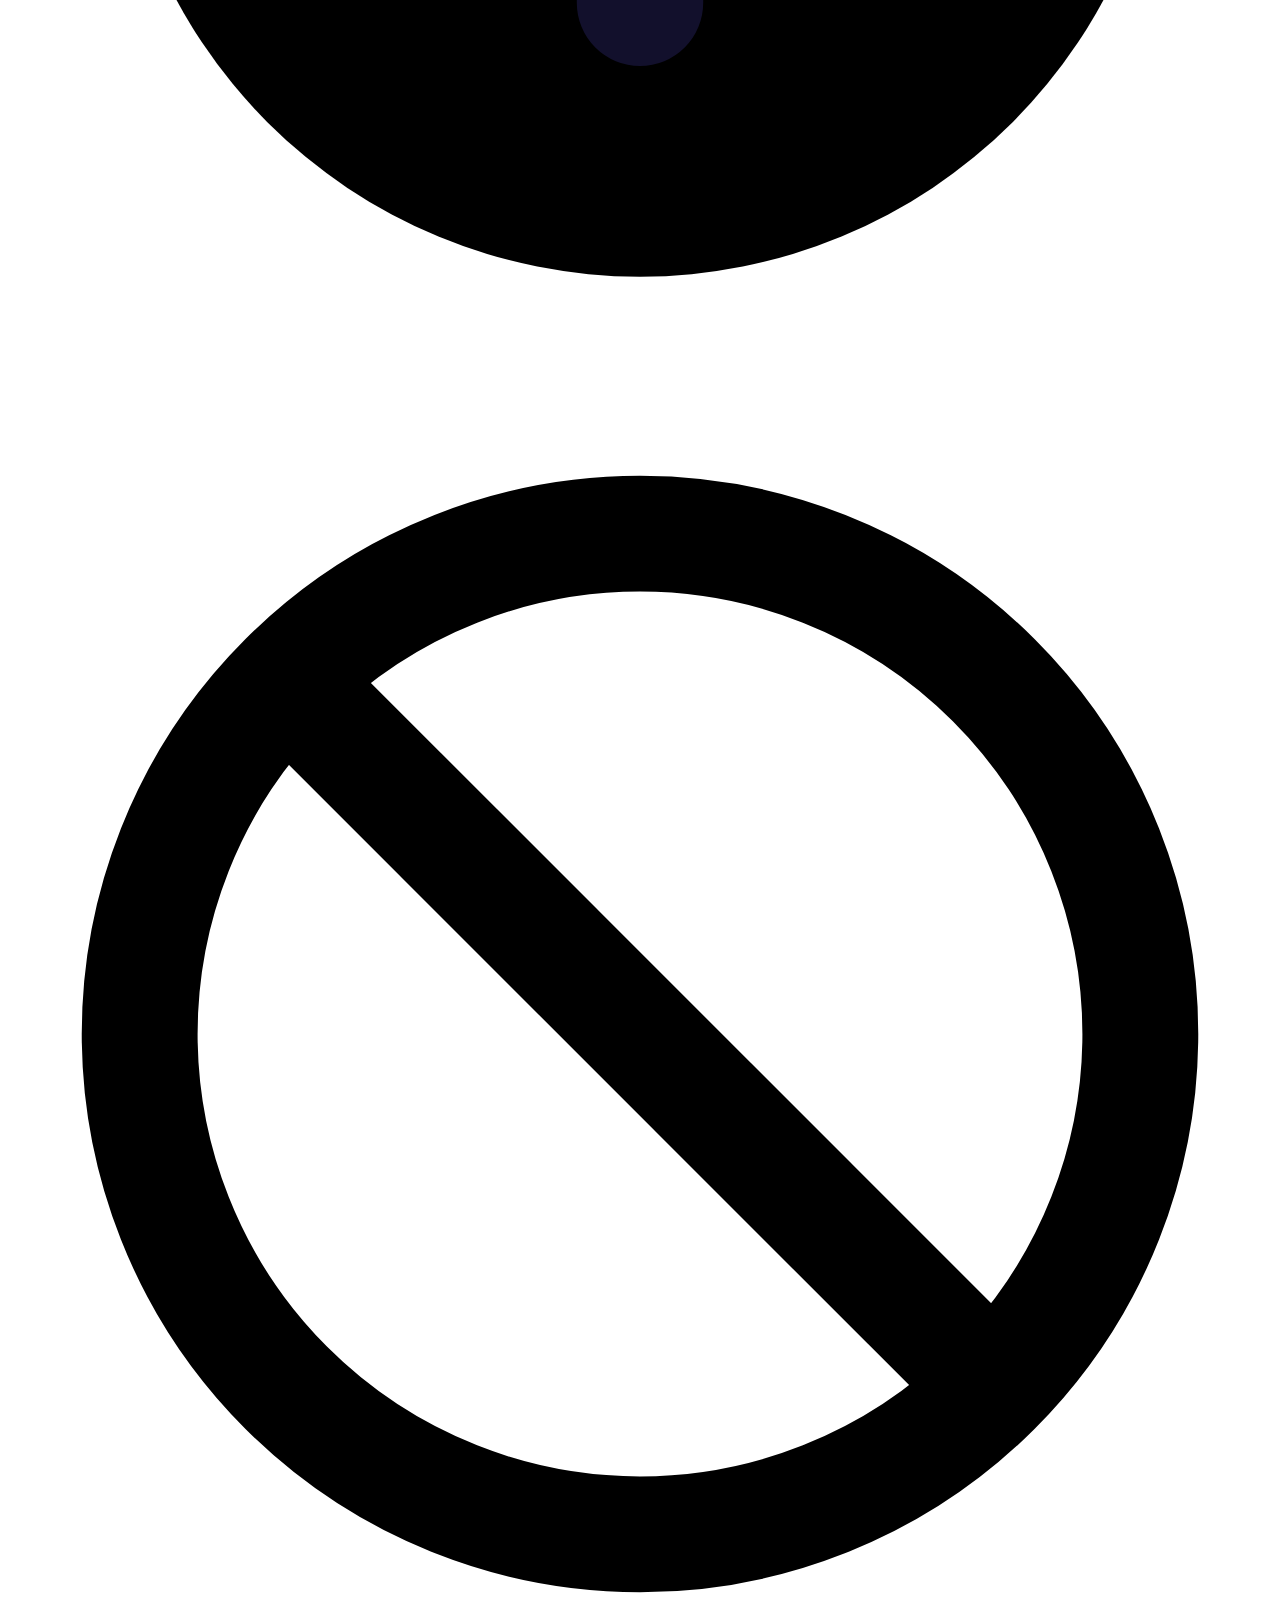
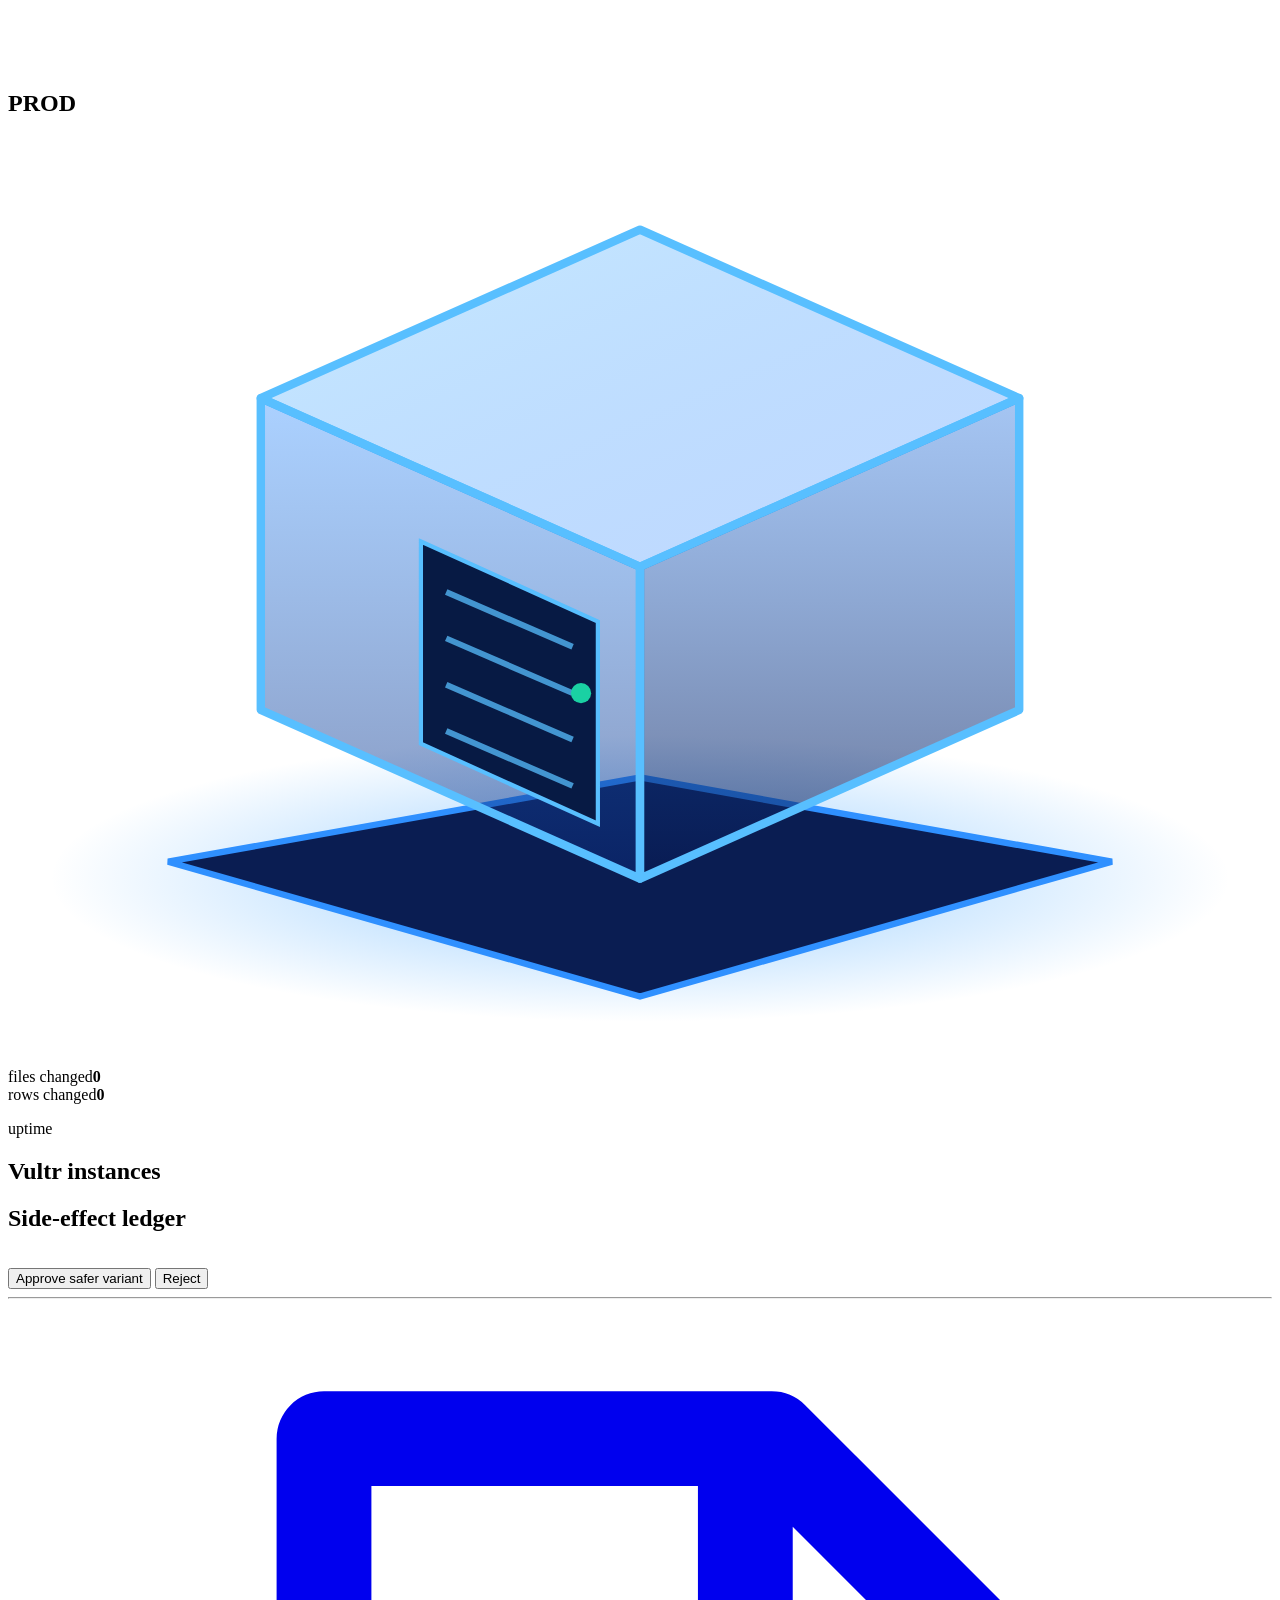
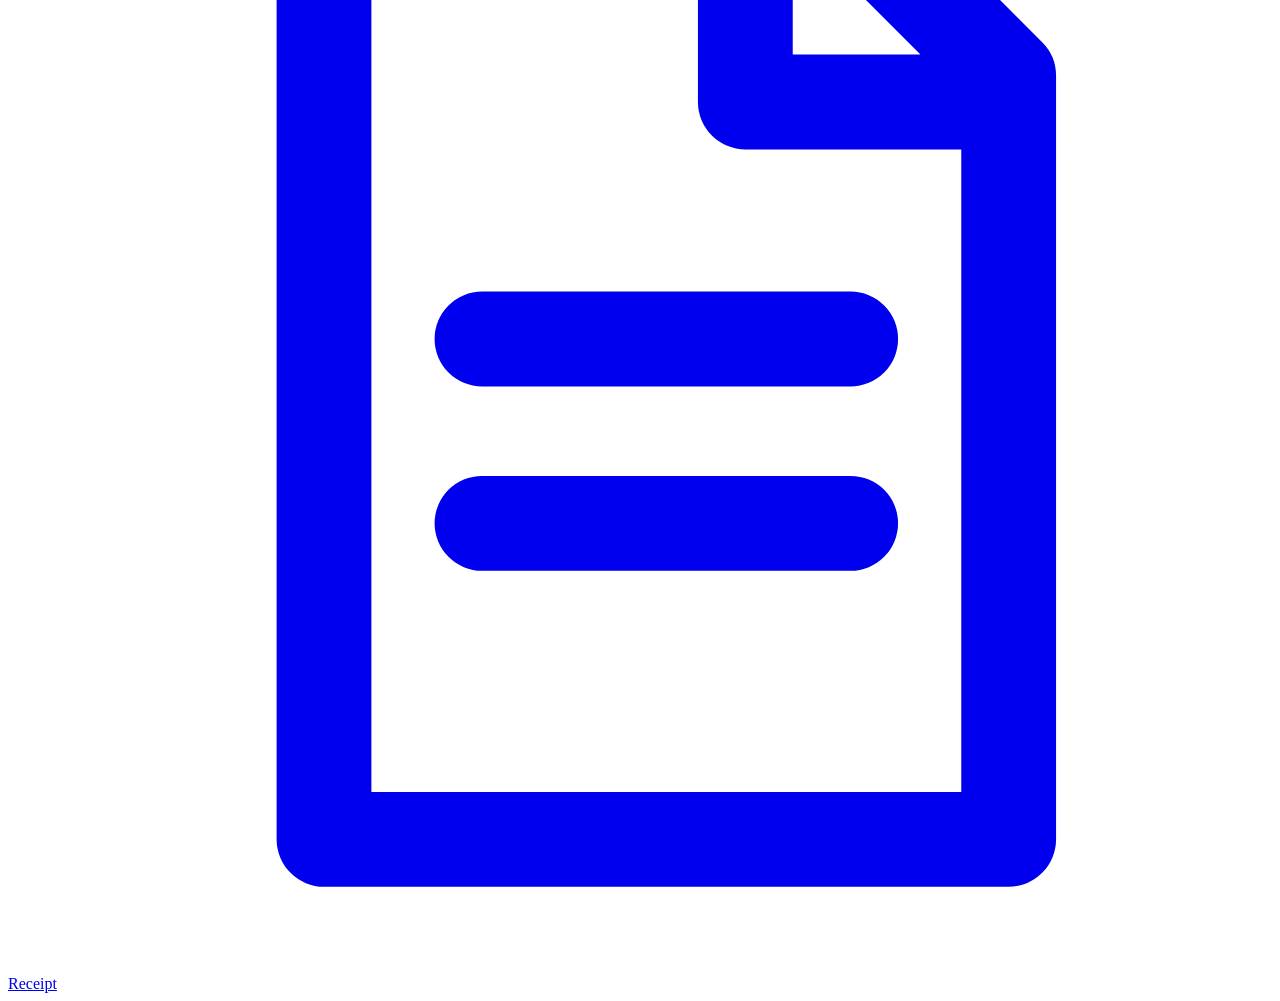
==== commit f6c81311: "Fit the screen to the window, neutral and safe twin states, preset list endpoint, sessions as a tabl" ====
--- a/web/index.html
+++ b/web/index.html
@@ -60,10 +60,12 @@
         <line x1="168" y1="124" x2="228" y2="97"/><line x1="168" y1="134" x2="228" y2="107"/><line x1="168" y1="144" x2="228" y2="117"/>
       </g>
       <polygon points="104,100 124,111 104,122 84,111" fill="none"/>
+<g class="warn">
       <polygon points="104,92 118,118 90,118" fill="#ff4a5c" stroke="#ffd5d9" stroke-width="2" stroke-linejoin="round"/>
       <rect x="102.6" y="100" width="2.8" height="10" fill="#fff"/><rect x="102.6" y="112.5" width="2.8" height="2.8" fill="#fff"/>
+      </g>
     </svg>
-    <div class="verdict" id="verdict"><svg viewBox="0 0 24 24" class="tri"><path d="M12 2 1 21h22z" fill="none" stroke="currentColor" stroke-width="2.4" stroke-linejoin="round"/><path d="M12 9v6M12 17.4v.2" stroke="currentColor" stroke-width="2.4" stroke-linecap="round"/></svg><b id="verdict-text">waiting for rehearsal</b></div>
+    <div class="verdict" id="verdict"><svg viewBox="0 0 24 24" class="tri"><path d="M12 2 1 21h22z" fill="none" stroke="currentColor" stroke-width="2.4" stroke-linejoin="round"/><path d="M12 9v6M12 17.4v.2" stroke="currentColor" stroke-width="2.4" stroke-linecap="round"/></svg><svg viewBox="0 0 24 24" class="ok"><circle cx="12" cy="12" r="10" fill="none" stroke="currentColor" stroke-width="2.2"/><path d="M7 12.5l3.4 3.4L17 9" fill="none" stroke="currentColor" stroke-width="2.4" stroke-linecap="round" stroke-linejoin="round"/></svg><b id="verdict-text">waiting for rehearsal</b></div>
     <p class="outside" id="outside"><svg viewBox="0 0 24 24" class="ico"><circle cx="12" cy="12" r="10" fill="currentColor"/><path d="M12 6.5v7M12 16.5v.3" stroke="#12102c" stroke-width="2.4" stroke-linecap="round"/></svg><span id="outside-text"></span></p>
     <p class="blocked" id="blocked"><svg viewBox="0 0 24 24" class="ico"><circle cx="12" cy="12" r="9.5" fill="none" stroke="currentColor" stroke-width="2.2"/><path d="M5.3 5.3l13.4 13.4" stroke="currentColor" stroke-width="2.2"/></svg><span id="blocked-text"></span></p>
   </section>
